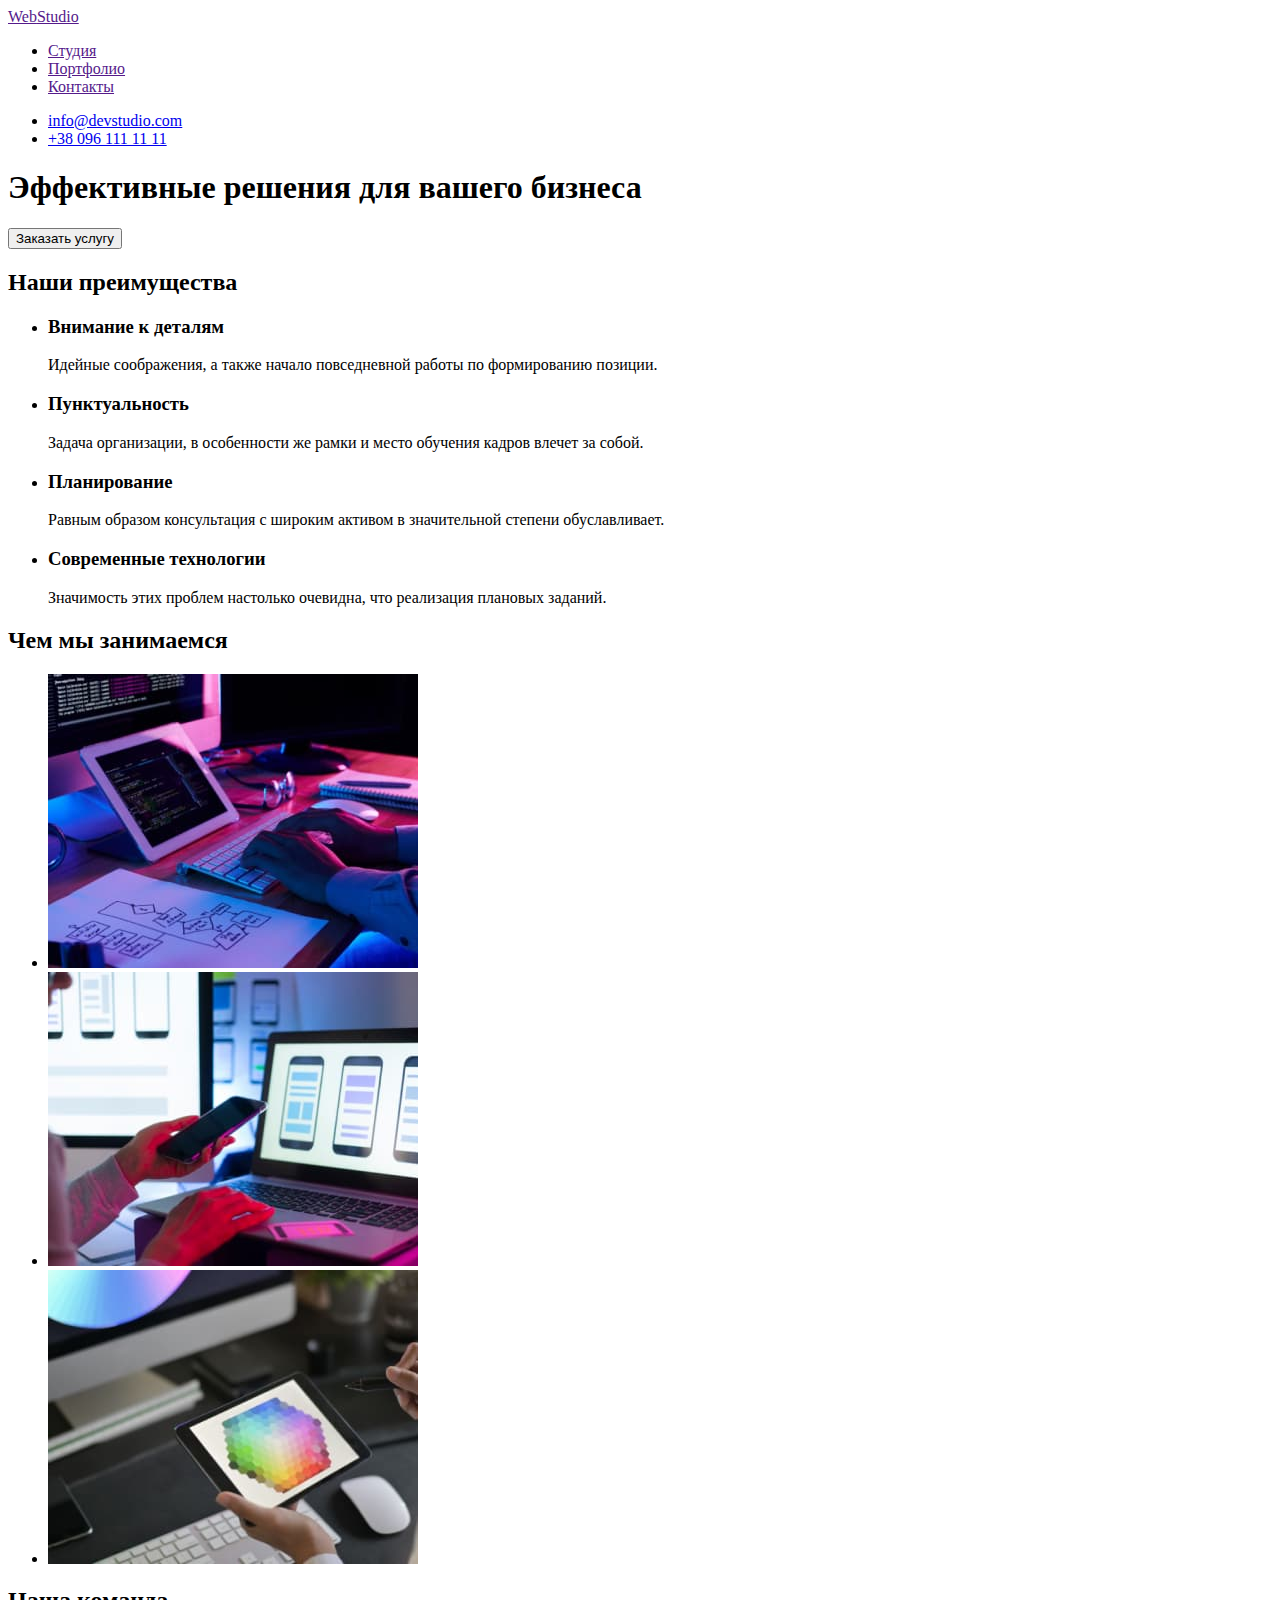
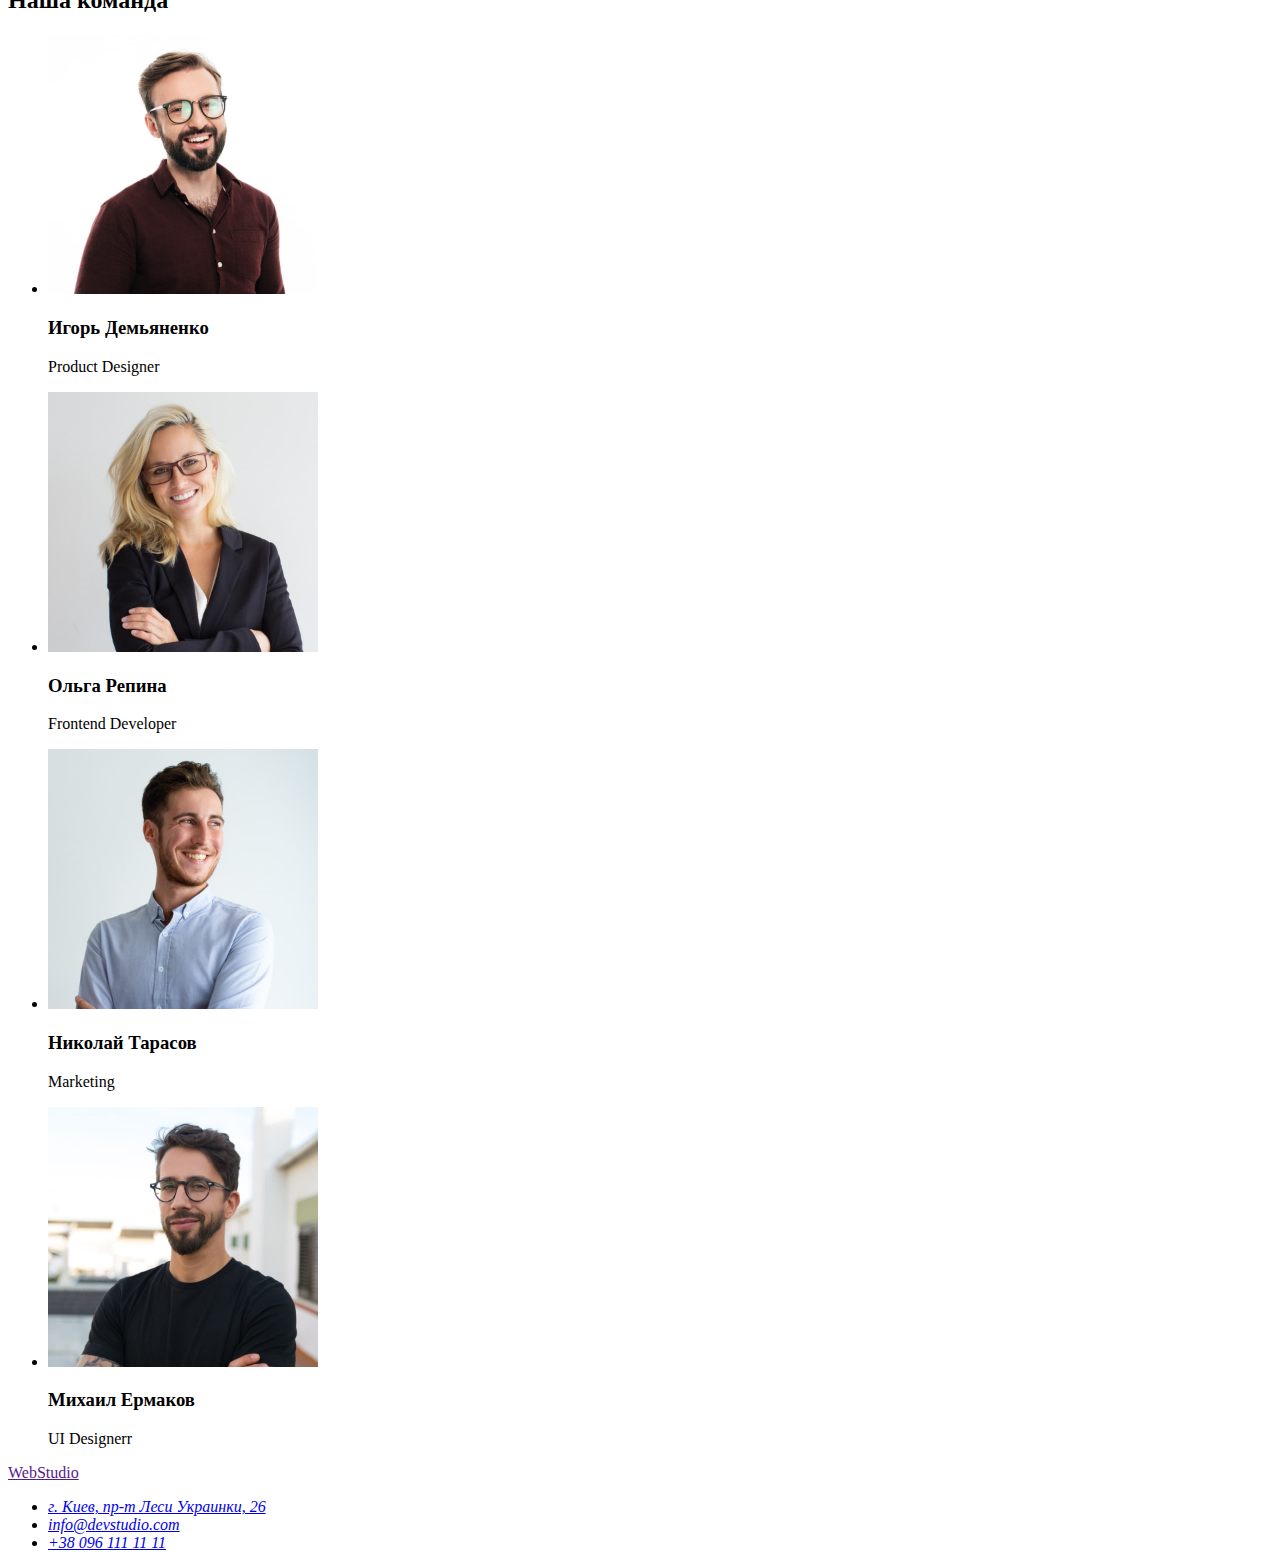
==== portfolio.html @ 065e2e6a "оптимизированы картинки для index" ====
<!DOCTYPE html>
<html lang="ru">
  <head>
    <meta charset="UTF-8" />
    <meta http-equiv="X-UA-Compatible" content="IE=edge" />
    <meta name="viewport" content="width=device-width, initial-scale=1.0" />
    <title>Портфолио лучшей вебстудии в нашем городе</title>
    <link
      rel="stylesheet"
      href="https://cdnjs.cloudflare.com/ajax/libs/modern-normalize/1.0.0/modern-normalize.css"
      integrity="sha512-Zx6MlUMKSVJoQ+83OwhdILe8cSEsCzfqThJd7J/VA2UrK6Ctj85p+xzqfyuNXE5B1k25uUdmJ2OzItbBy9GHAQ=="
      crossorigin="anonymous"
    />
    <link rel="stylesheet" href="./css/styles.css" />
  </head>
  <body>
    <header>
      <nav>
        <a href=""><span>Web</span>Studio</a>
        <ul>
          <li><a href="">Студия</a></li>
          <li><a href="">Портфолио</a></li>
          <li><a href="">Контакты</a></li>
        </ul>
      </nav>

      <ul>
        <li>
          <a href="mailto:info@devstudio.com" lang="en">info@devstudio.com</a>
        </li>
        <li><a href="tel:+380961111111">+38 096 111 11 11</a></li>
      </ul>
    </header>

    <main>
      <!--секция Герой -->
      <section>
        <h1>Эффективные решения для вашего бизнеса</h1>
        <button type="button">Заказать услугу</button>
      </section>

      <!--секция Особенности -->
      <section>
        <h2>Наши преимущества</h2>
        <!--будет невидимый-->
        <ul>
          <li>
            <h3>Внимание к деталям</h3>
            <p>
              Идейные соображения, а также начало повседневной работы по
              формированию позиции.
            </p>
          </li>

          <li>
            <h3>Пунктуальность</h3>
            <p>
              Задача организации, в особенности же рамки и место обучения кадров
              влечет за собой.
            </p>
          </li>

          <li>
            <h3>Планирование</h3>
            <p>
              Равным образом консультация с широким активом в значительной
              степени обуславливает.
            </p>
          </li>

          <li>
            <h3>Современные технологии</h3>
            <p>
              Значимость этих проблем настолько очевидна, что реализация
              плановых заданий.
            </p>
          </li>
        </ul>
      </section>

      <!--Чем мы занимаемся-->
      <section>
        <h2>Чем мы занимаемся</h2>
        <ul>
          <li>
            <img
              src="./images/what-are-we-doing/tablet.jpg"
              alt="разработчик пишет код адаптивных сайтов"
              width="370"
              height="294"
            />
          </li>
          <li>
            <img
              src="./images/what-are-we-doing/mobil.jpg"
              alt="девушка разрабатывает приложение для мобильного телефона"
              width="370"
              height="294"
            />
          </li>
          <li>
            <img
              src="./images/what-are-we-doing/graphics.jpg"
              alt="цветовая палитра на планшете"
              width="370"
              height="294"
            />
          </li>
        </ul>
      </section>

      <!--Наша команда-->
      <section>
        <h2>Наша команда</h2>
        <ul>
          <li>
            <img
              src="./images/team/designer.jpg"
              alt="на фото улыбаеся дизайнер Игорь Демьяненко"
              width="270"
              height="260"
            />
            <h3>Игорь Демьяненко</h3>
            <p>Product Designer</p>
          </li>

          <li>
            <img
              src="./images/team/developer.jpg"
              alt="фото разработчика Ольги Репиной"
              width="270"
              height="260"
            />
            <h3>Ольга Репина</h3>
            <p>Frontend Developer</p>
          </li>

          <li>
            <img
              src="./images/team/marketolog.jpg"
              alt="фото маркетолога Николая Тарасова"
              width="270"
              height="260"
            />
            <h3>Николай Тарасов</h3>
            <p>Marketing</p>
          </li>

          <li>
            <img
              src="./images/team/ul-designer.jpg"
              alt="фото дизайнера Михаил Ермаков"
              width="270"
              height="260"
            />
            <h3>Михаил Ермаков</h3>
            <p>UI Designerr</p>
          </li>
        </ul>
      </section>
    </main>

    <footer>
      <a href=""> <span>Web</span>Studio </a>
      <address>
        <ul>
          <li>
            <a
              href="https://goo.gl/maps/Ces3QGSAe3TYxzQn6"
              rel="noopener noreferrer"
              >г. Киев, пр-т Леси Украинки, 26
            </a>
          </li>
          <li>
            <a href="mailto:info@devstudio.com" lang="en">info@devstudio.com</a>
          </li>
          <li>
            <a href="tel:+380961111111">+38 096 111 11 11</a>
          </li>
        </ul>
      </address>
    </footer>
  </body>
</html>
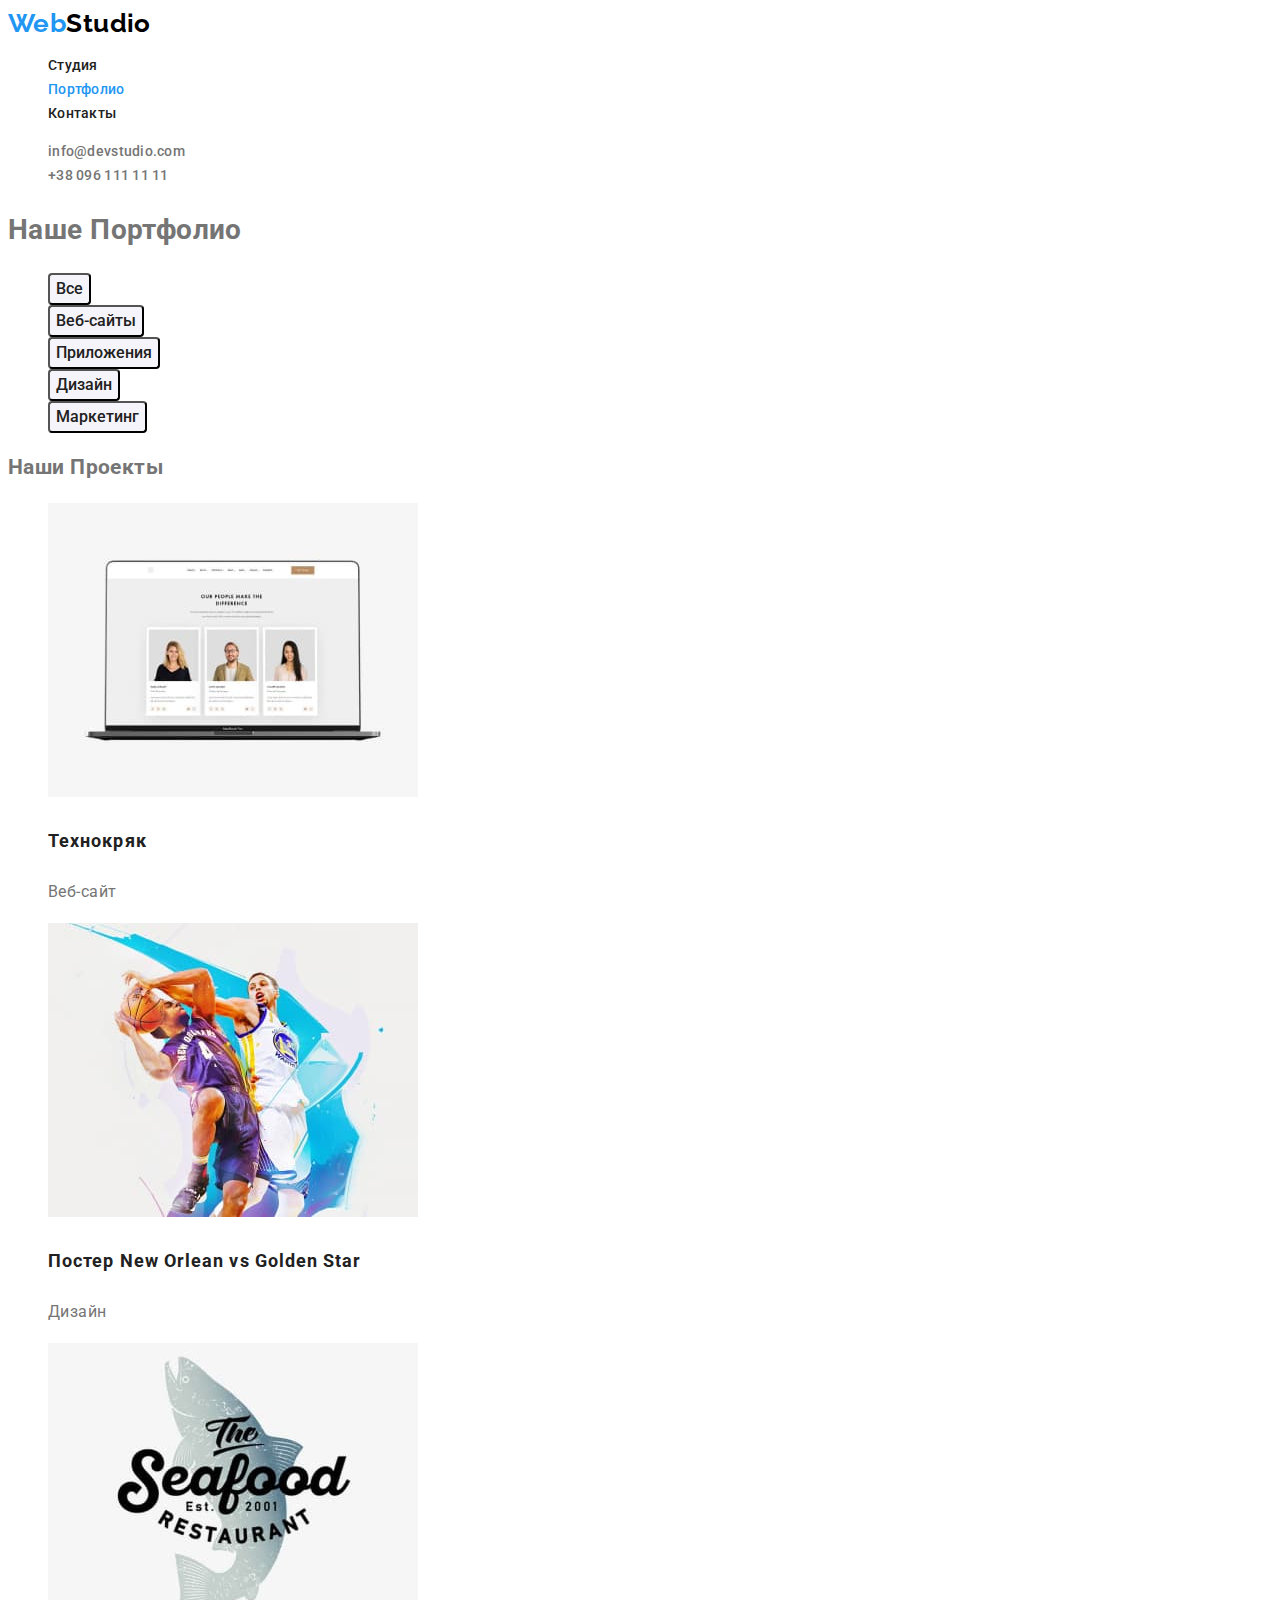
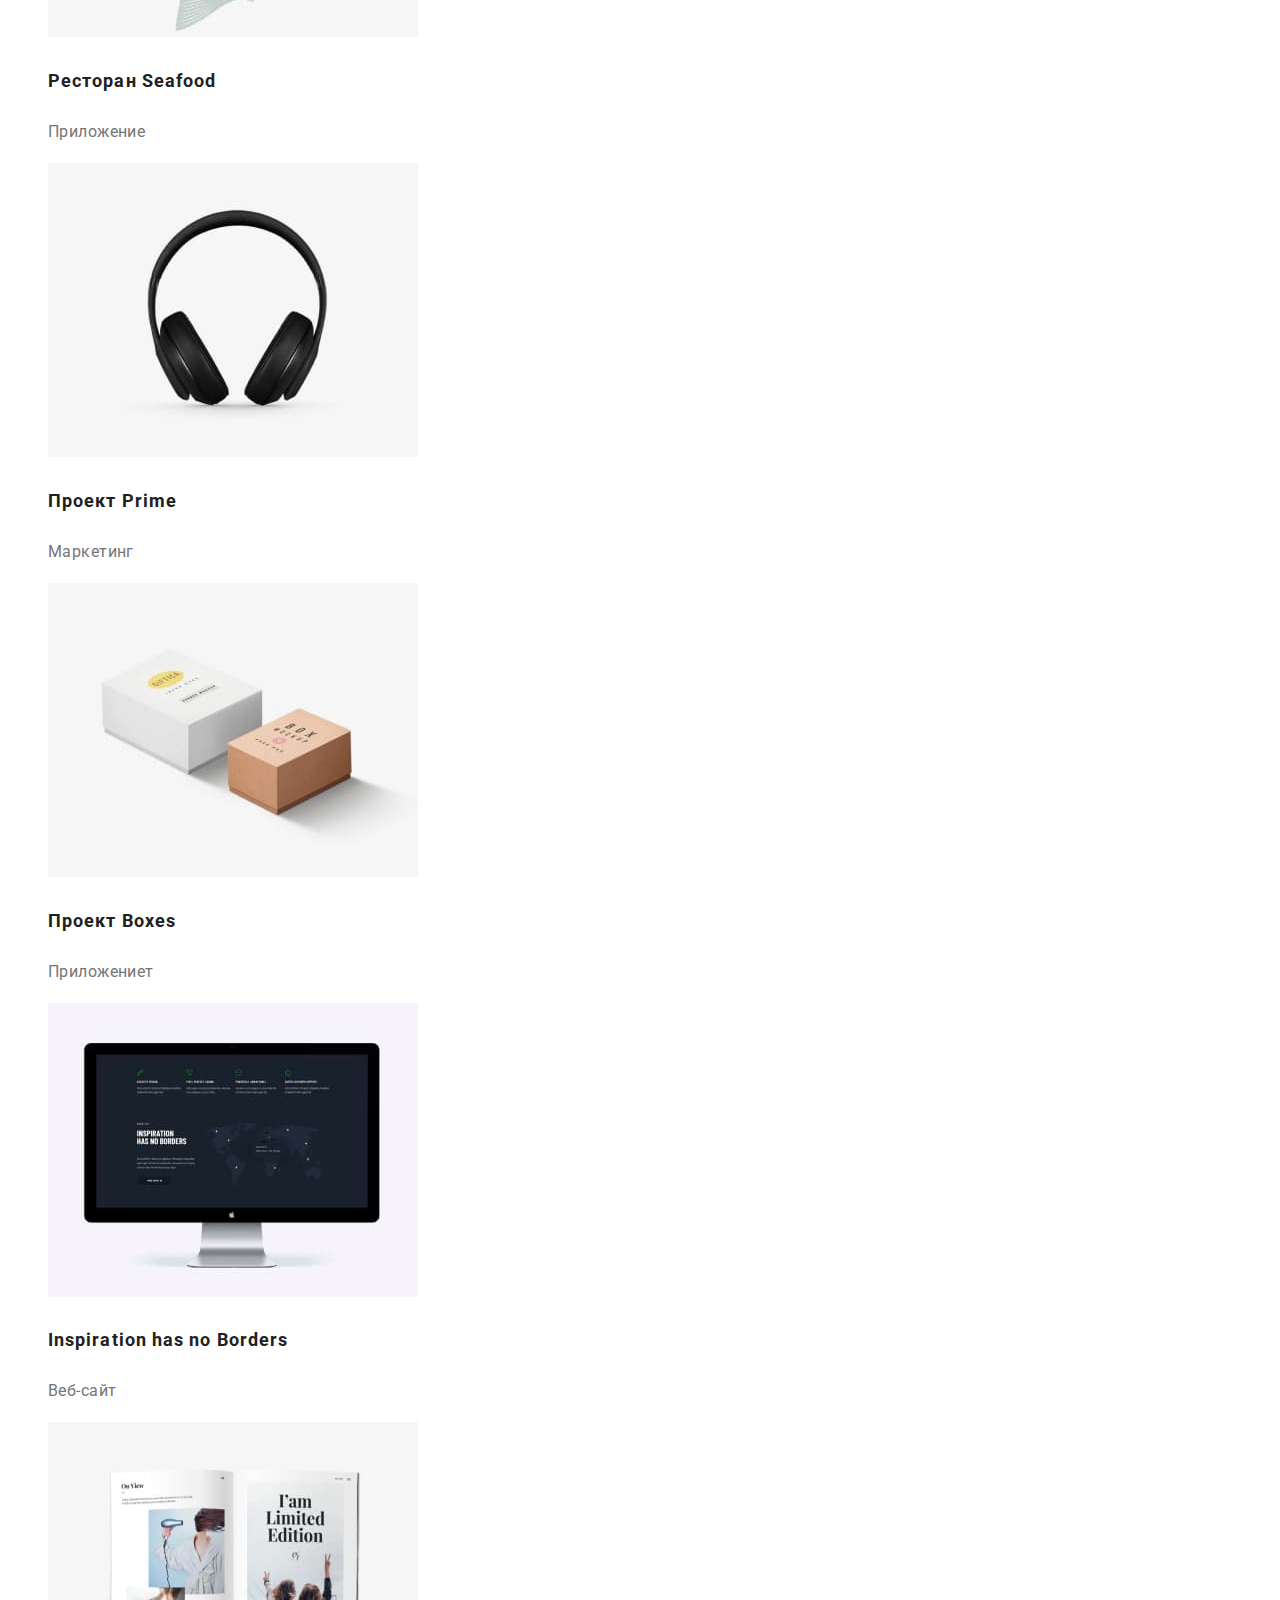
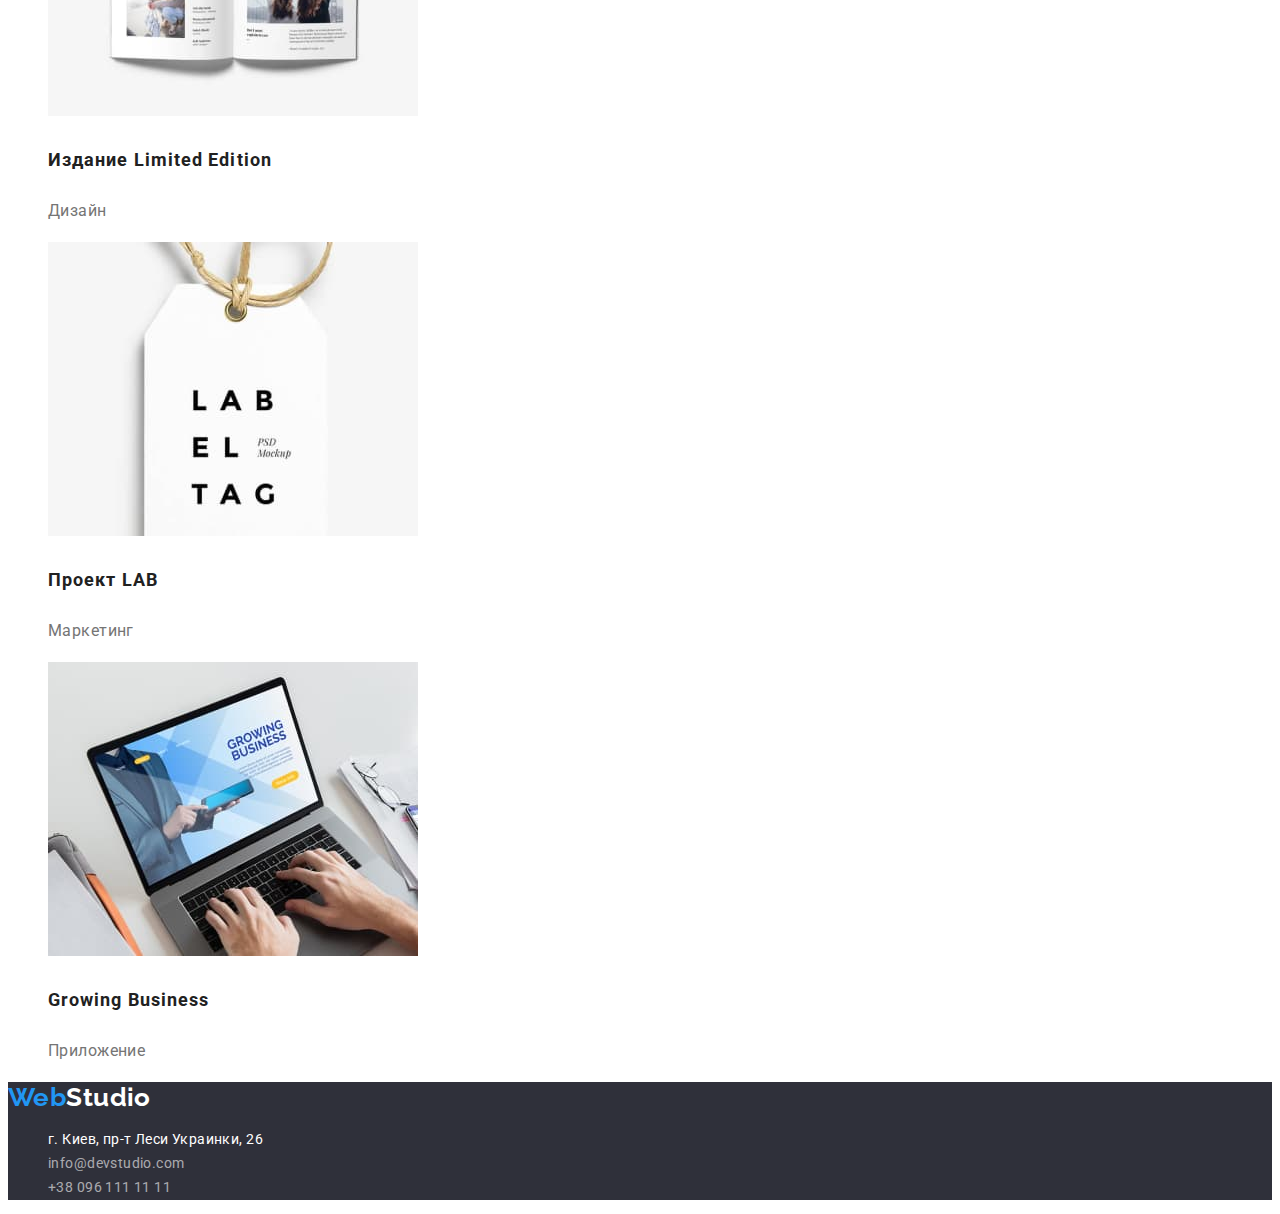
==== commit 5e164f59: "готово" ====
--- a/portfolio.html
+++ b/portfolio.html
@@ -11,171 +11,211 @@
       integrity="sha512-Zx6MlUMKSVJoQ+83OwhdILe8cSEsCzfqThJd7J/VA2UrK6Ctj85p+xzqfyuNXE5B1k25uUdmJ2OzItbBy9GHAQ=="
       crossorigin="anonymous"
     />
+    <link rel="preconnect" href="https://fonts.gstatic.com" />
+    <link
+      href="https://fonts.googleapis.com/css2?family=Raleway:wght@700&family=Roboto:wght@400;500;700;900&display=swap"
+      rel="stylesheet"
+    />
     <link rel="stylesheet" href="./css/styles.css" />
   </head>
+
   <body>
-    <header>
-      <nav>
-        <a href=""><span>Web</span>Studio</a>
-        <ul>
-          <li><a href="">Студия</a></li>
-          <li><a href="">Портфолио</a></li>
-          <li><a href="">Контакты</a></li>
+    <header class="header">
+      <nav class="navigation">
+        <a class="logo link" href="./index.html"
+          >Web<span class="header-logo">Studio</span></a
+        >
+        <ul class="navigation-list list">
+          <li class="navigation-item">
+            <a class="navigation-link link" href="./index.html">Студия</a>
+          </li>
+          <li class="navigation-item">
+            <a class="current navigation-link link" href="./portfolio.html"
+              >Портфолио</a
+            >
+          </li>
+          <li class="navigation-item">
+            <a class="navigation-link link" href="">Контакты</a>
+          </li>
         </ul>
       </nav>
 
-      <ul>
+      <ul class="contact-list list">
         <li>
-          <a href="mailto:info@devstudio.com" lang="en">info@devstudio.com</a>
+          <a
+            class="contact-link link"
+            href="mailto:info@devstudio.com"
+            lang="en"
+            >info@devstudio.com</a
+          >
         </li>
-        <li><a href="tel:+380961111111">+38 096 111 11 11</a></li>
+        <li>
+          <a class="contact-link link" href="tel:+380961111111"
+            >+38 096 111 11 11</a
+          >
+        </li>
       </ul>
     </header>
 
     <main>
-      <!--секция Герой -->
-      <section>
-        <h1>Эффективные решения для вашего бизнеса</h1>
-        <button type="button">Заказать услугу</button>
-      </section>
-
-      <!--секция Особенности -->
-      <section>
-        <h2>Наши преимущества</h2>
+      <h1>Наше Портфолио</h1>
+      <!--будет невидимый-->
+      <section class="portfolio">
+        <!-- Фильтры -->
+        <ul class="filtr-projects-list list">
+          <li class="filtr-projects-item">
+            <button class="filtr-button button" type="button">Все</button>
+          </li>
+          <li class="filtr-projects-item">
+            <button class="filtr-button button" type="button">Веб-сайты</button>
+          </li>
+          <li class="filtr-projects-item">
+            <button class="filtr-button button" type="button">
+              Приложения
+            </button>
+          </li>
+          <li class="filtr-projects-item">
+            <button class="filtr-button button" type="button">Дизайн</button>
+          </li>
+          <li class="filtr-projects-item">
+            <button class="filtr-button button" type="button">Маркетинг</button>
+          </li>
+        </ul>
+        <!--секция Проекты -->
+
+        <h2>Наши Проекты</h2>
         <!--будет невидимый-->
-        <ul>
-          <li>
-            <h3>Внимание к деталям</h3>
-            <p>
-              Идейные соображения, а также начало повседневной работы по
-              формированию позиции.
-            </p>
-          </li>
-
-          <li>
-            <h3>Пунктуальность</h3>
-            <p>
-              Задача организации, в особенности же рамки и место обучения кадров
-              влечет за собой.
-            </p>
-          </li>
-
-          <li>
-            <h3>Планирование</h3>
-            <p>
-              Равным образом консультация с широким активом в значительной
-              степени обуславливает.
-            </p>
-          </li>
-
-          <li>
-            <h3>Современные технологии</h3>
-            <p>
-              Значимость этих проблем настолько очевидна, что реализация
-              плановых заданий.
-            </p>
-          </li>
-        </ul>
-      </section>
-
-      <!--Чем мы занимаемся-->
-      <section>
-        <h2>Чем мы занимаемся</h2>
-        <ul>
-          <li>
-            <img
-              src="./images/what-are-we-doing/tablet.jpg"
-              alt="разработчик пишет код адаптивных сайтов"
-              width="370"
-              height="294"
-            />
-          </li>
-          <li>
-            <img
-              src="./images/what-are-we-doing/mobil.jpg"
-              alt="девушка разрабатывает приложение для мобильного телефона"
-              width="370"
-              height="294"
-            />
-          </li>
-          <li>
-            <img
-              src="./images/what-are-we-doing/graphics.jpg"
-              alt="цветовая палитра на планшете"
-              width="370"
-              height="294"
-            />
-          </li>
-        </ul>
-      </section>
-
-      <!--Наша команда-->
-      <section>
-        <h2>Наша команда</h2>
-        <ul>
-          <li>
-            <img
-              src="./images/team/designer.jpg"
-              alt="на фото улыбаеся дизайнер Игорь Демьяненко"
-              width="270"
-              height="260"
-            />
-            <h3>Игорь Демьяненко</h3>
-            <p>Product Designer</p>
-          </li>
-
-          <li>
-            <img
-              src="./images/team/developer.jpg"
-              alt="фото разработчика Ольги Репиной"
-              width="270"
-              height="260"
-            />
-            <h3>Ольга Репина</h3>
-            <p>Frontend Developer</p>
-          </li>
-
-          <li>
-            <img
-              src="./images/team/marketolog.jpg"
-              alt="фото маркетолога Николая Тарасова"
-              width="270"
-              height="260"
-            />
-            <h3>Николай Тарасов</h3>
-            <p>Marketing</p>
-          </li>
-
-          <li>
-            <img
-              src="./images/team/ul-designer.jpg"
-              alt="фото дизайнера Михаил Ермаков"
-              width="270"
-              height="260"
-            />
-            <h3>Михаил Ермаков</h3>
-            <p>UI Designerr</p>
+        <ul class="projects-list list">
+          <li class="projects-item">
+            <a class="link" href="">
+              <img
+                src="./images/portfolio/portfolio1.jpg"
+                alt="экран ноутбука"
+              />
+              <h3 class="projects-title">Технокряк</h3>
+              <p class="projects-text">Веб-сайт</p>
+              <!-- <p>Lorem ipsum</p> -->
+            </a>
+          </li>
+
+          <li class="projects-item">
+            <a class="link" href="">
+              <img
+                src="./images/portfolio/portfolio2.jpg"
+                alt="два баскетболиста"
+              />
+              <h3 class="projects-title">
+                Постер <span lang="en">New Orlean vs Golden Star</span>
+              </h3>
+              <p class="projects-text">Дизайн</p>
+              <!-- <p>Lorem ipsum</p> -->
+            </a>
+          </li>
+          <li class="projects-item">
+            <a class="link" href="">
+              <img
+                src="./images/portfolio/portfolio3.jpg"
+                alt="логотип ресторана"
+              />
+              <h3 class="projects-title">
+                Ресторан <span lang="en">Seafood</span>
+              </h3>
+              <p class="projects-text">Приложение</p>
+              <!-- <p>Lorem ipsum</p> -->
+            </a>
+          </li>
+          <li class="projects-item">
+            <a class="link" href="">
+              <img src="./images/portfolio/portfolio4.jpg" alt="наушники" />
+              <h3 class="projects-title">
+                Проект <span lang="en">Prime</span>
+              </h3>
+              <p class="projects-text">Маркетинг</p>
+              <!-- <p>Lorem ipsum</p> -->
+            </a>
+          </li>
+          <li class="projects-item">
+            <a class="link" href="">
+              <img src="./images/portfolio/portfolio5.jpg" alt="две коробки" />
+              <h3 class="projects-title">
+                Проект <span lang="en">Boxes</span>
+              </h3>
+              <p class="projects-text">Приложениет</p>
+              <!-- <p>Lorem ipsum</p> -->
+            </a>
+          </li>
+          <li class="projects-item">
+            <a class="link" href="">
+              <img
+                src="./images/portfolio/portfolio6.jpg"
+                alt="изображение на мониторе компьютера"
+              />
+              <h3 class="projects-title" lang="en">
+                Inspiration has no Borders
+              </h3>
+              <p class="projects-text">Веб-сайт</p>
+              <!-- <p>Lorem ipsum</p> -->
+            </a>
+          </li>
+          <li class="projects-item">
+            <a class="link" href="">
+              <img
+                src="./images/portfolio/portfolio7.jpg"
+                alt="разворот модного журнала"
+              />
+              <h3 class="projects-title">
+                Издание <span lang="en">Limited Edition</span>
+              </h3>
+              <p class="projects-text">Дизайн</p>
+              <!-- <p>Lorem ipsum</p> -->
+            </a>
+          </li>
+          <li class="projects-item">
+            <a class="link" href="">
+              <img src="./images/portfolio/portfolio8.jpg" alt="этикетка" />
+              <h3 class="projects-title">Проект <span lang="en">LAB</span></h3>
+              <p class="projects-text">Маркетинг</p>
+              <!-- <p>Lorem ipsum</p> -->
+            </a>
+          </li>
+          <li class="projects-item">
+            <a class="link" href="">
+              <img src="./images/portfolio/portfolio9.jpg" alt="ноутбук" />
+              <h3 class="projects-title" lang="en">Growing Business</h3>
+              <p class="projects-text">Приложение</p>
+              <!-- <p>Lorem ipsum</p> -->
+            </a>
           </li>
         </ul>
       </section>
     </main>
 
-    <footer>
-      <a href=""> <span>Web</span>Studio </a>
-      <address>
-        <ul>
+    <footer class="footer">
+      <a class="logo link" href="./index.html"
+        >Web<span class="footer-logo">Studio</span></a
+      >
+      <address class="adress">
+        <ul class="list">
           <li>
             <a
+              class="footer-address-link link"
               href="https://goo.gl/maps/Ces3QGSAe3TYxzQn6"
               rel="noopener noreferrer"
               >г. Киев, пр-т Леси Украинки, 26
             </a>
           </li>
           <li>
-            <a href="mailto:info@devstudio.com" lang="en">info@devstudio.com</a>
+            <a
+              class="address-link link"
+              href="mailto:info@devstudio.com"
+              lang="en"
+              >info@devstudio.com</a
+            >
           </li>
           <li>
-            <a href="tel:+380961111111">+38 096 111 11 11</a>
+            <a class="address-link link" href="tel:+380961111111"
+              >+38 096 111 11 11</a
+            >
           </li>
         </ul>
       </address>
--- a/css/styles.css
+++ b/css/styles.css
@@ -0,0 +1,191 @@
+:root {
+  --font-family-main: 'Roboto', sans-serif;
+  --font-family-logo: 'Raleway', sans-serif;
+  --brand-text-color: #757575;
+  --brand-title-color: #212121;
+  --brend-accent-color: #2196f3;
+  --dark-theame-color: #2f303a;
+  --background-color-main: #ffffff;
+  --background-color-botton-hover: #188ce8;
+}
+
+body {
+  font-family: var(--font-family-main);
+  color: var(--brand-text-color);
+  font-weight: 400;
+  font-size: 14px;
+  line-height: 1.71;
+  letter-spacing: 0.03em;
+}
+
+/* ==============COMPONENTS========== */
+.logo {
+  font-family: var(--font-family-logo);
+  font-size: 26px;
+  font-weight: 700;
+  line-height: 1.19;
+  color: var(--brend-accent-color);
+}
+
+.link {
+  text-decoration: none;
+}
+
+.list {
+  list-style: none;
+}
+
+.adress {
+  font-style: normal;
+}
+
+.button {
+  font-family: inherit;
+  cursor: pointer;
+}
+/* ==========END COMPONENTS========== */
+
+/* ==============HEADER========== */
+
+.header-logo {
+  color: #000000;
+}
+
+.navigation-link,
+.contact-link {
+  font-family: var(--font-family-main);
+  font-weight: 500;
+  line-height: 1.14;
+  letter-spacing: 0.02em;
+  color: var(--brand-title-color);
+}
+
+.navigation-link.current {
+  color: var(--brend-accent-color);
+}
+
+.contact-link {
+  color: var(--brand-text-color);
+}
+.navigation-link:hover,
+.navigation-link:focus,
+.contact-link:hover,
+.contact-link:focus {
+  color: var(--brend-accent-color);
+}
+/* ==============END  HEADER========== */
+/* =================== Герой =========*/
+.hero {
+  background: var(--dark-theame-color);
+}
+.hero-title {
+  font-weight: 900;
+  font-size: 44px;
+  line-height: 1.36;
+  text-align: center;
+  letter-spacing: 0.06em;
+  text-transform: uppercase;
+  color: #ffffff;
+}
+.hero-button {
+  font-weight: 700;
+  font-size: 16px;
+  line-height: 1.88;
+  /* display: flex; */
+  /* align-items: center; */
+  letter-spacing: 0.06em;
+  color: #ffffff;
+  background-color: var(--brend-accent-color);
+}
+.hero-button:hover,
+.hero-button:active {
+  background-color: var(--background-color-botton-hover);
+}
+/* ===============END Герой =========*/
+
+/* ===============Особенности =========*/
+.advantage-title {
+  font-weight: 700;
+  line-height: 1.14;
+  text-transform: uppercase;
+  color: var(--brand-title-color);
+}
+/* ===============END Особенности =========*/
+
+/*===============Команда =========*/
+.team-title {
+  font-weight: 700;
+  font-size: 36px;
+  line-height: 1.17;
+  text-align: center;
+  color: var(--brand-title-color);
+}
+.team-list {
+  font-size: 16px;
+  line-height: 1.19;
+}
+
+.team-item-title {
+  font-weight: 500;
+  font-size: 16px;
+  color: var(--brand-title-color);
+}
+/*===============END Команда =========*/
+
+/*===============FOOTER =========*/
+.footer {
+  background-color: var(--dark-theame-color);
+}
+.footer-logo {
+  color: #ffffff;
+}
+
+.footer-address-link {
+  color: #ffffff;
+}
+.address-link {
+  color: rgba(255, 255, 255, 0.6);
+}
+
+/*===============END FOOTER =========*/
+
+/*=============== PORTFOLIO =========*/
+
+/* =============FILTER========= */
+.filtr-button {
+  background: #f5f4fa;
+  border-radius: 4px;
+  font-weight: 500;
+  font-size: 16px;
+  line-height: 1.62;
+  color: var(--brand-title-color);
+}
+
+.filtr-button:hover,
+.filtr-button:active {
+  background-color: var(--brend-accent-color);
+  box-shadow: 0px 3px 1px rgba(0, 0, 0, 0.1), 0px 1px 2px rgba(0, 0, 0, 0.08),
+    0px 2px 2px rgba(0, 0, 0, 0.12);
+  border-radius: 4px;
+  color: #ffffff;
+}
+/* =============END FILTER========= */
+
+/* =============PROJECTS========= */
+.projects-title {
+  font-weight: 700;
+  font-size: 18px;
+  line-height: 2;
+  letter-spacing: 0.06em;
+  color: var(--brand-title-color);
+}
+
+.projects-text {
+  font-size: 16px;
+  line-height: 1.87;
+  color: var(--brand-text-color);
+}
+
+/* =============END PROJECTS========= */
+
+/*===============END PORTFOLIO =========*/
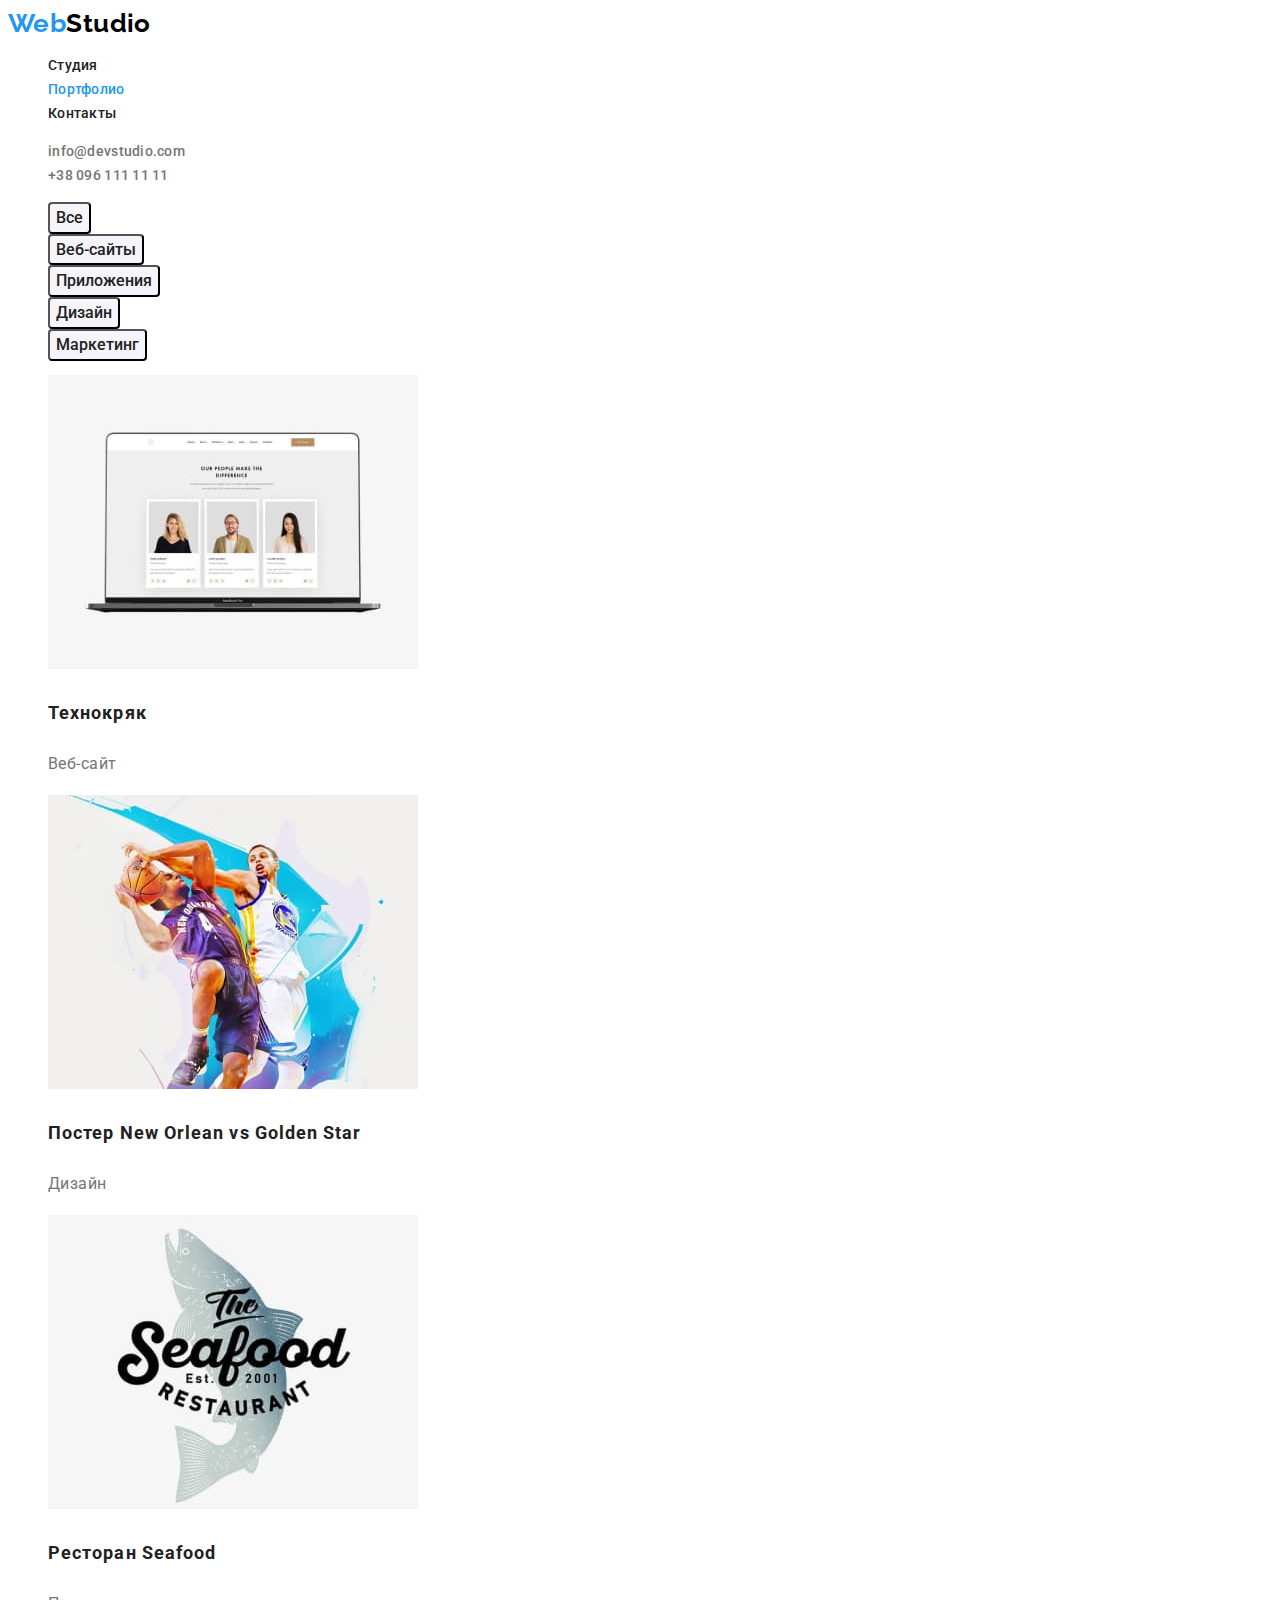
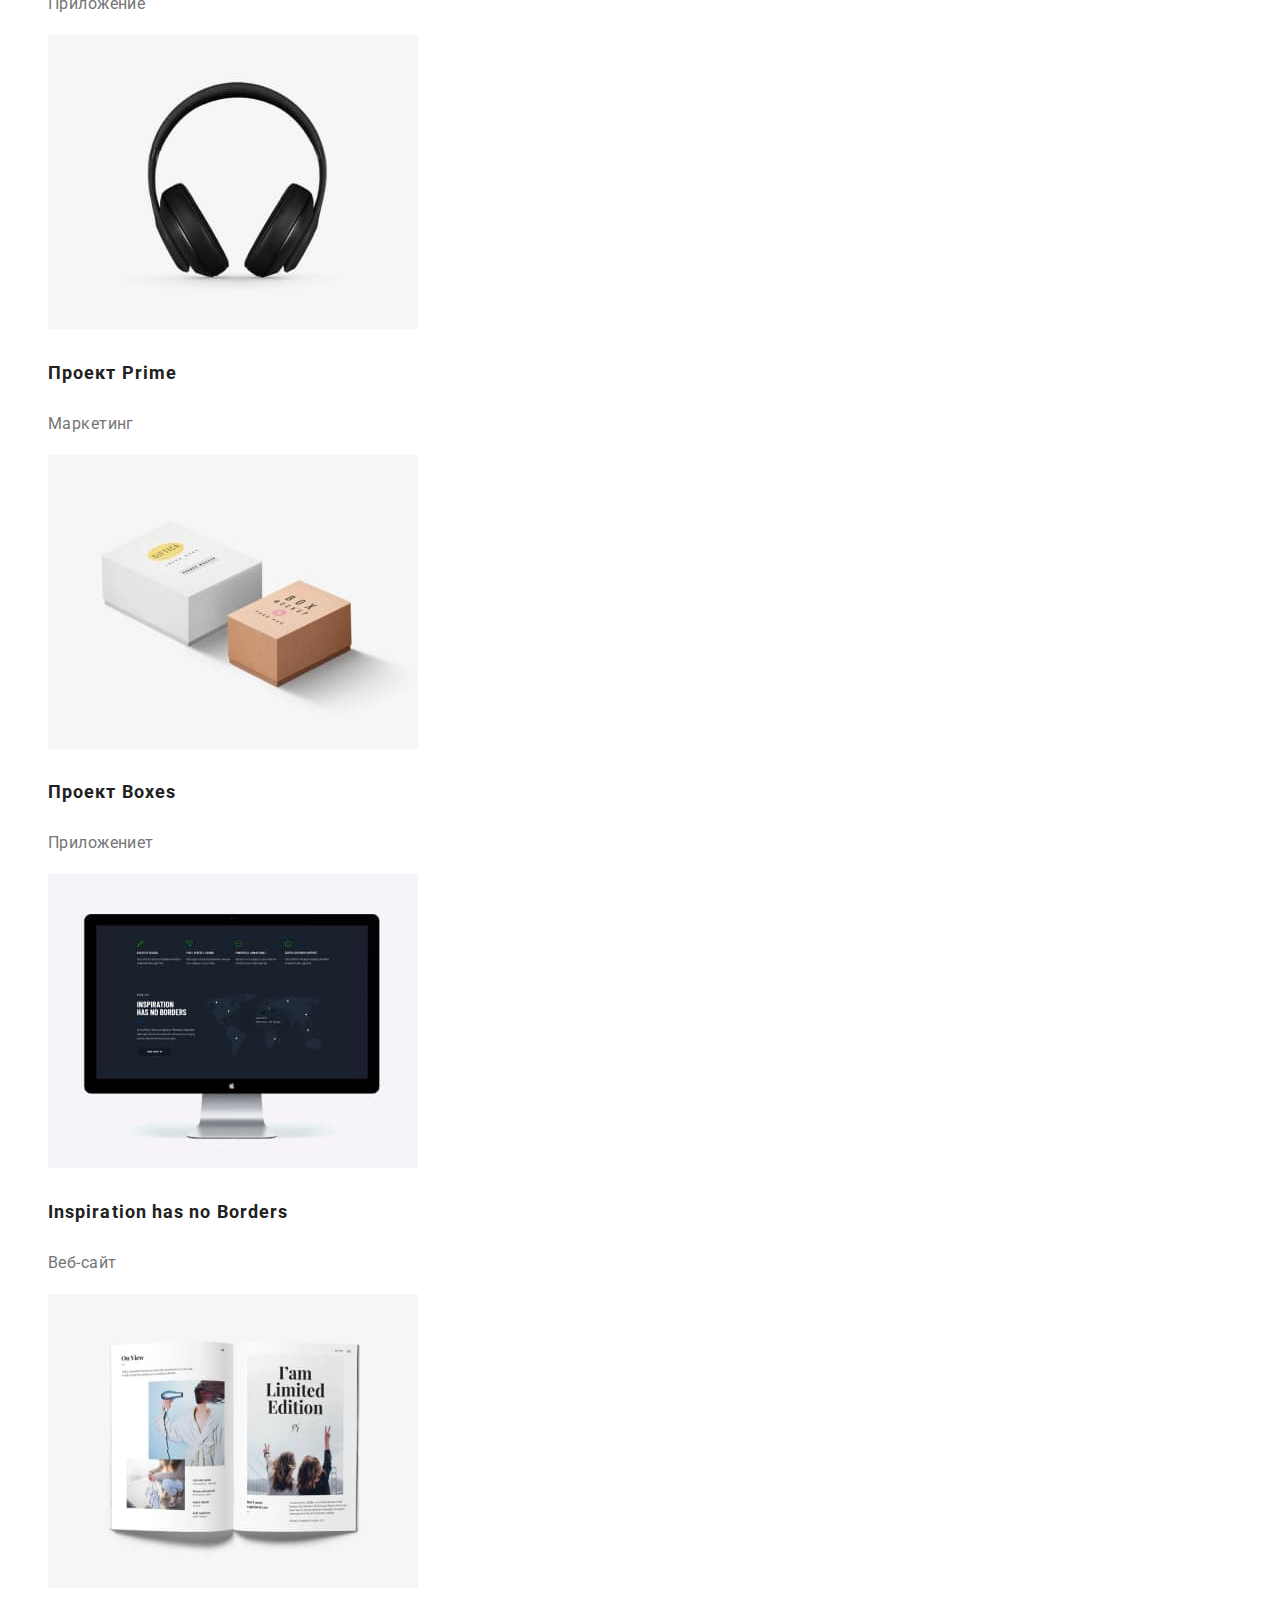
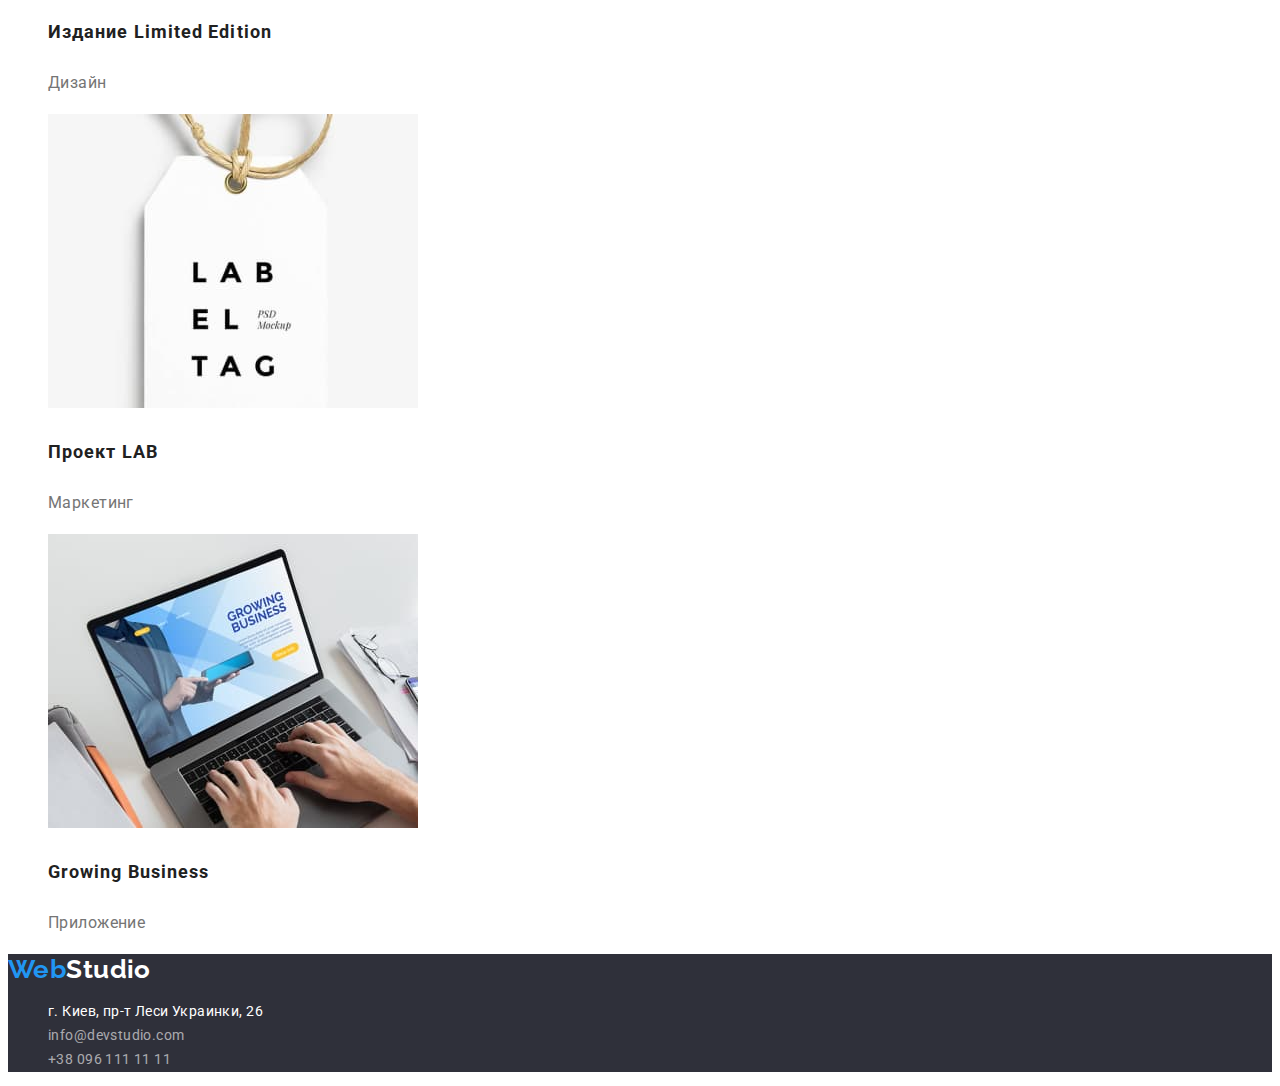
==== commit e0a49737: "ДЗ с исправлениями добавлены все цвета в переменные, бекграунд команда" ====
--- a/portfolio.html
+++ b/portfolio.html
@@ -58,7 +58,7 @@
     </header>
 
     <main>
-      <h1>Наше Портфолио</h1>
+      <h1 class="logical-title">Наше Портфолио</h1>
       <!--будет невидимый-->
       <section class="portfolio">
         <!-- Фильтры -->
@@ -83,7 +83,7 @@
         </ul>
         <!--секция Проекты -->
 
-        <h2>Наши Проекты</h2>
+        <h2 class="logical-title">Наши Проекты</h2>
         <!--будет невидимый-->
         <ul class="projects-list list">
           <li class="projects-item">
--- a/css/styles.css
+++ b/css/styles.css
@@ -5,7 +5,10 @@
   --brand-title-color: #212121;
   --brend-accent-color: #2196f3;
   --dark-theame-color: #2f303a;
-  --background-color-main: #ffffff;
+  --light-theame-color: #f5f4fa;
+  --white-color: #ffffff;
+  --black-color: #000000;
+
   --background-color-botton-hover: #188ce8;
 }
 
@@ -43,12 +46,16 @@
   font-family: inherit;
   cursor: pointer;
 }
+.logical-title {
+  /* visibility: hidden; */
+  display: none;
+}
 /* ==========END COMPONENTS========== */
 
 /* ==============HEADER========== */
 
 .header-logo {
-  color: #000000;
+  color: var(--black-color);
 }
 
 .navigation-link,
@@ -85,7 +92,7 @@
   text-align: center;
   letter-spacing: 0.06em;
   text-transform: uppercase;
-  color: #ffffff;
+  color: var(--white-color);
 }
 .hero-button {
   font-weight: 700;
@@ -94,7 +101,7 @@
   /* display: flex; */
   /* align-items: center; */
   letter-spacing: 0.06em;
-  color: #ffffff;
+  color: var(--white-color);
   background-color: var(--brend-accent-color);
 }
 .hero-button:hover,
@@ -104,8 +111,10 @@
 /* ===============END Герой =========*/
 
 /* ===============Особенности =========*/
+
 .advantage-title {
   font-weight: 700;
+  font-size: 14px;
   line-height: 1.14;
   text-transform: uppercase;
   color: var(--brand-title-color);
@@ -113,6 +122,9 @@
 /* ===============END Особенности =========*/
 
 /*===============Команда =========*/
+.team {
+  background-color: var(--light-theame-color);
+}
 .team-title {
   font-weight: 700;
   font-size: 36px;
@@ -137,11 +149,11 @@
   background-color: var(--dark-theame-color);
 }
 .footer-logo {
-  color: #ffffff;
+  color: var(--white-color);
 }
 
 .footer-address-link {
-  color: #ffffff;
+  color: var(--white-color);
 }
 .address-link {
   color: rgba(255, 255, 255, 0.6);
@@ -153,7 +165,7 @@
 
 /* =============FILTER========= */
 .filtr-button {
-  background: #f5f4fa;
+  background: var(--light-theame-color);
   border-radius: 4px;
   font-weight: 500;
   font-size: 16px;
@@ -167,7 +179,7 @@
   box-shadow: 0px 3px 1px rgba(0, 0, 0, 0.1), 0px 1px 2px rgba(0, 0, 0, 0.08),
     0px 2px 2px rgba(0, 0, 0, 0.12);
   border-radius: 4px;
-  color: #ffffff;
+  color: var(--white-color);
 }
 /* =============END FILTER========= */
 
